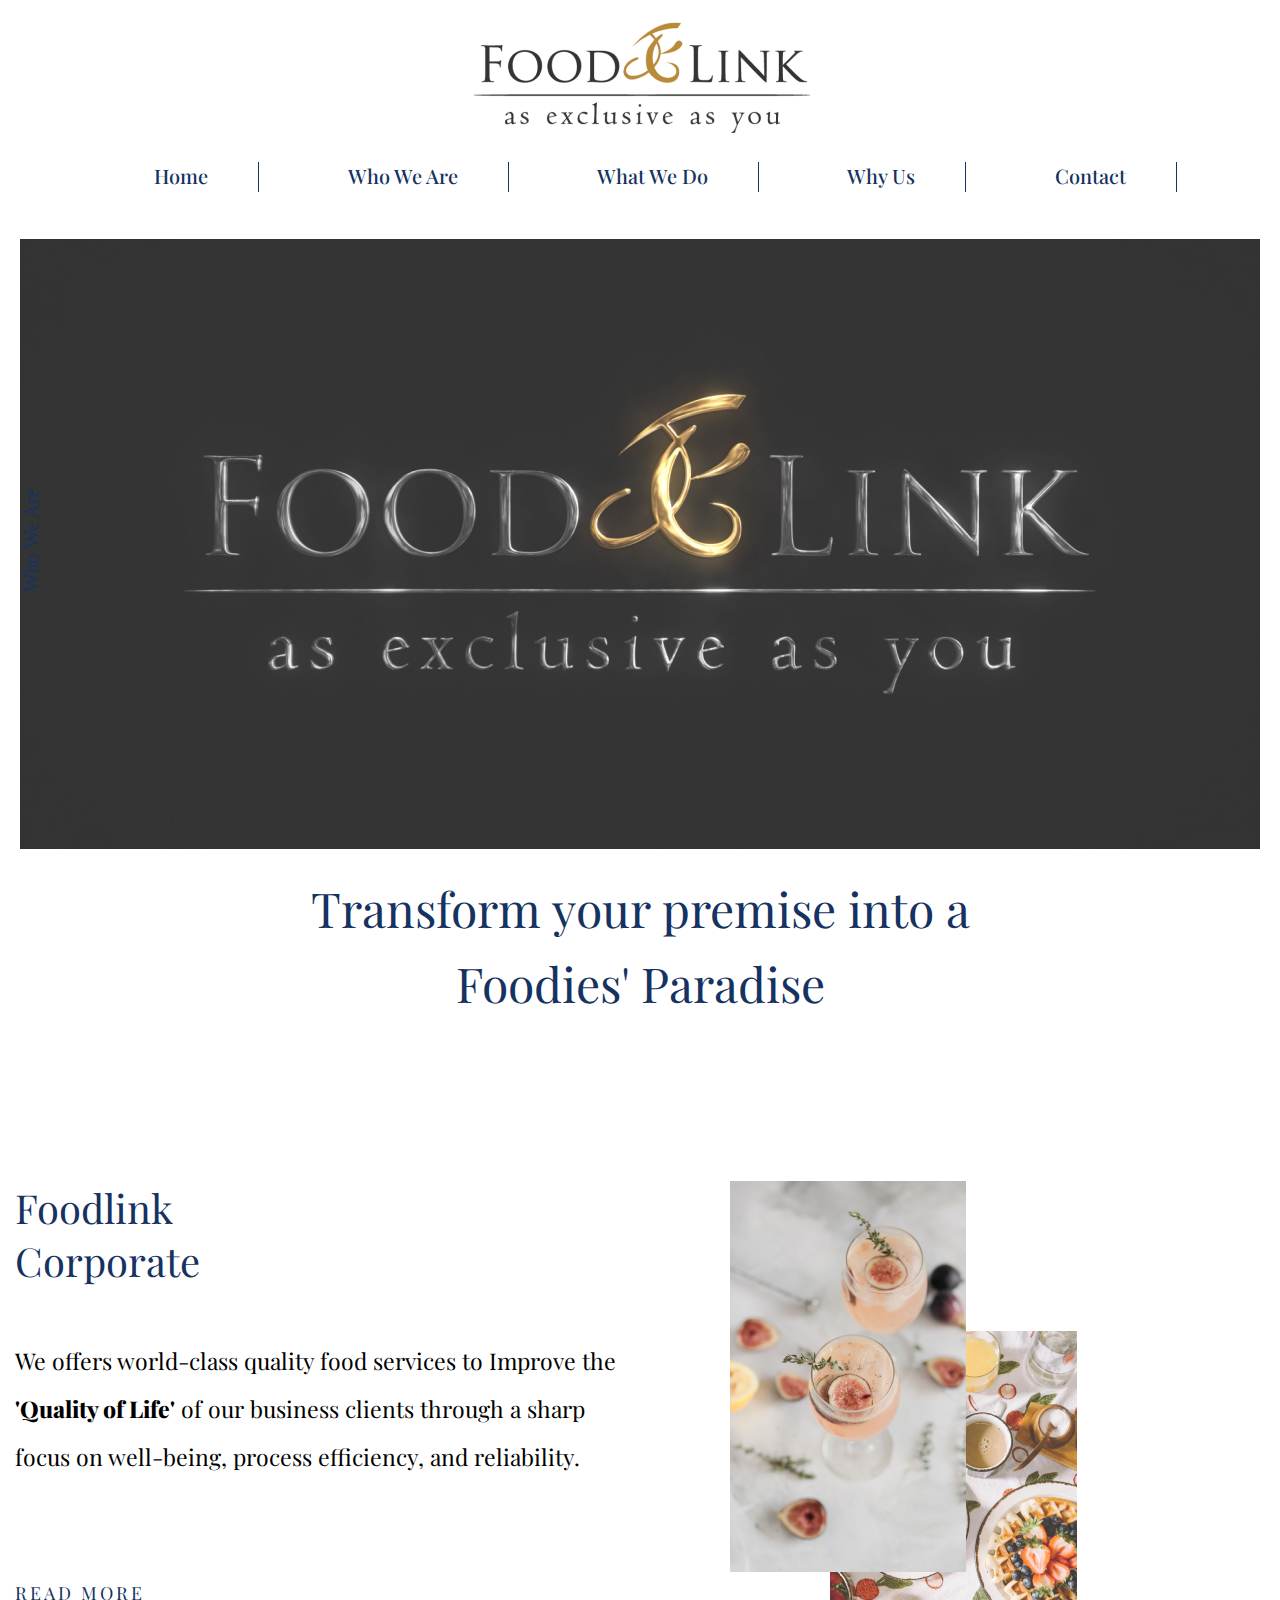
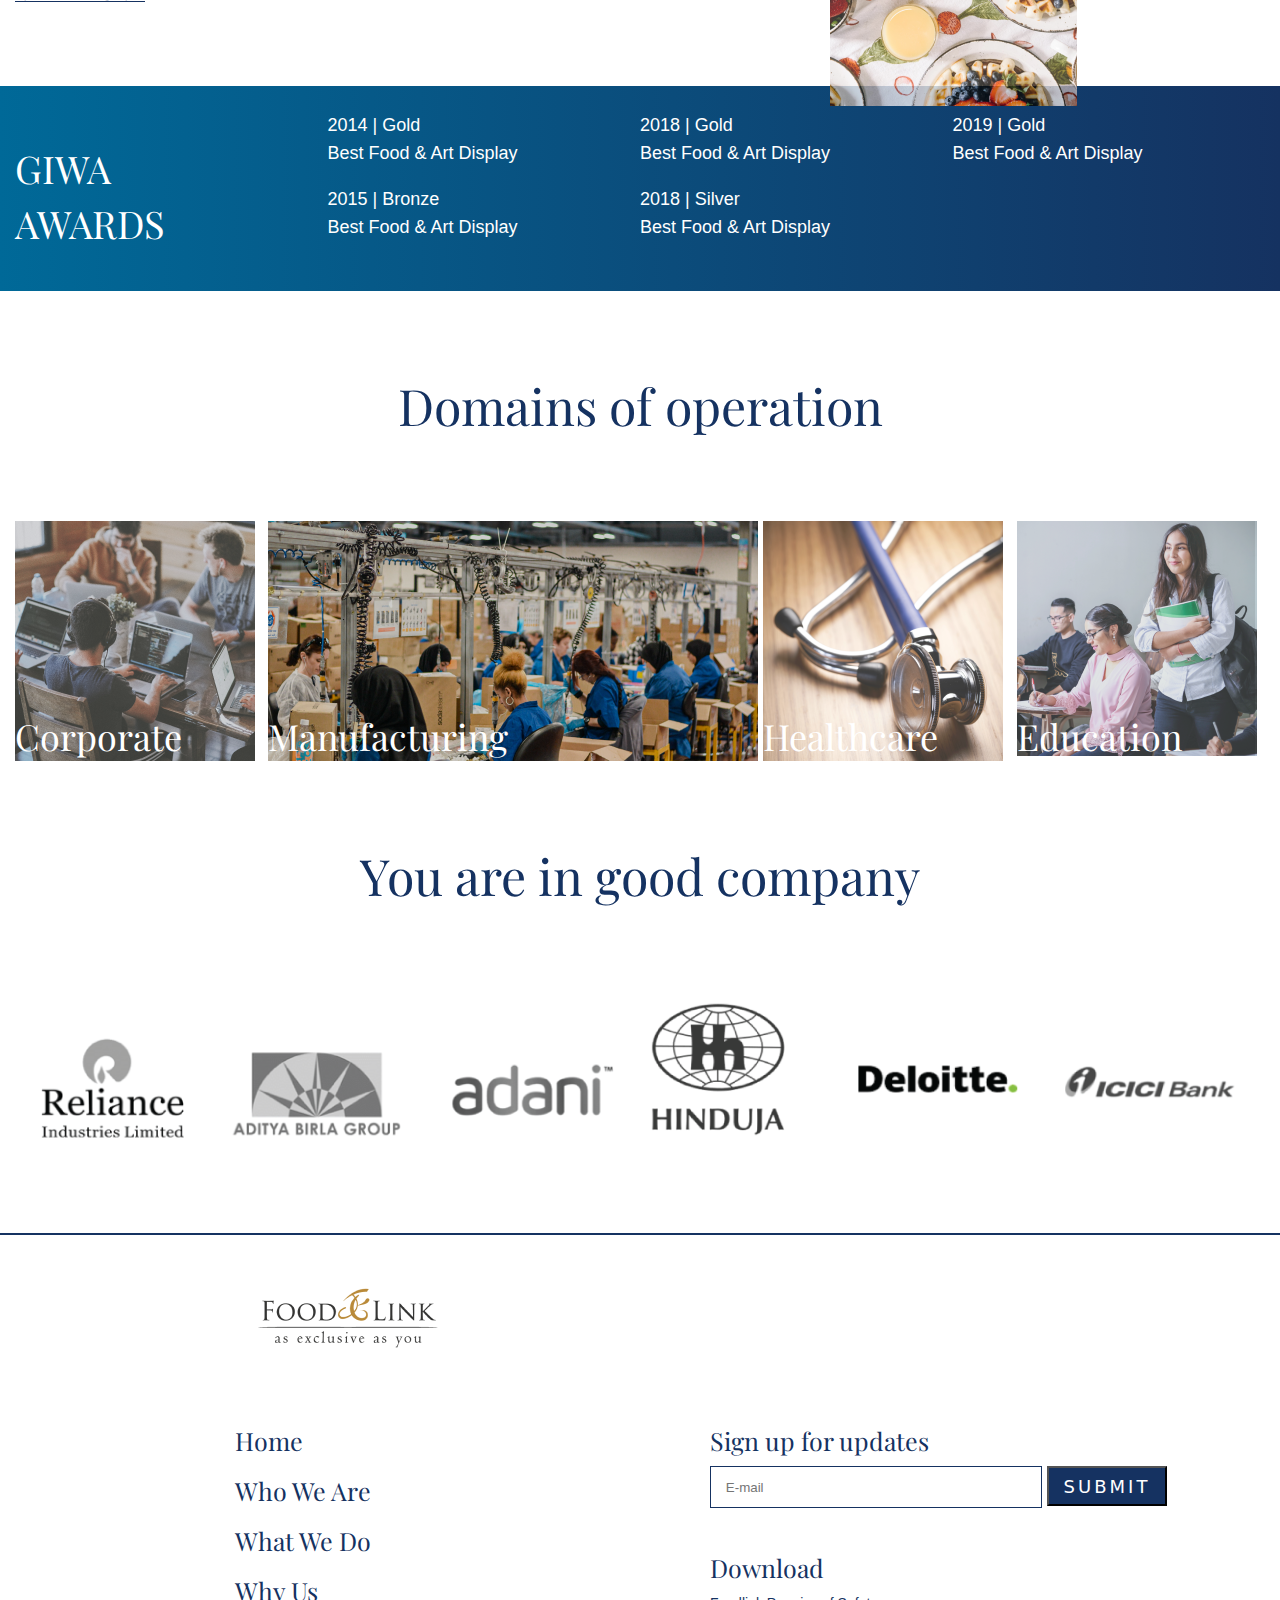
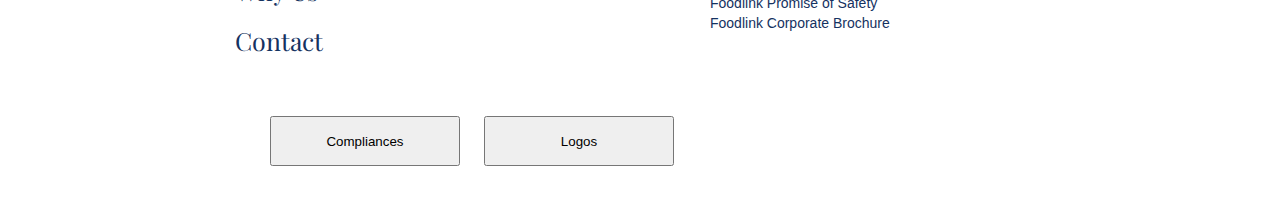
==== Page`s/Who We Are/index.html @ 5b09f66b "Next page" ====
<!DOCTYPE html>
<html lang="en">
<head>
    <meta charset="UTF-8">
    <meta http-equiv="X-UA-Compatible" content="IE=edge">
    <meta name="viewport" content="width=device-width, initial-scale=1.0">
    <!-- Titel Incloude-->
    <title>FOOT-LINK</title>
    <!-- Font-Includ -->
    <link rel="preconnect" href="https://fonts.googleapis.com">
    <link rel="preconnect" href="https://fonts.gstatic.com" crossorigin>
    <link href="https://fonts.googleapis.com/css2?family=Niconne&family=Playfair+Display:wght@400;500;600;700;800;900&display=swap" rel="stylesheet">
    <!-- Font-awesome-link -->
    <link rel="stylesheet" href="https://cdnjs.cloudflare.com/ajax/libs/font-awesome/6.2.1/css/all.min.css" integrity="sha512-MV7K8+y+gLIBoVD59lQIYicR65iaqukzvf/nwasF0nqhPay5w/9lJmVM2hMDcnK1OnMGCdVK+iQrJ7lzPJQd1w==" crossorigin="anonymous" referrerpolicy="no-referrer" />
    <!-- Style-Shit-Incloude -->
    <link rel="stylesheet" href="./accets/css/style.css">
    <link rel="stylesheet" href="./accets/css/responsive.css">
</head>
<body>
    <!-- Header-start -->
    <div id="header-section">
        <div class="container">
            <div class="header-logo">
                <img src="./accets/img/Header-logo.png" alt="LOGO">
            </div>
            <div class="header-menu">
                <ul>
                    <li><a href="#">Home</a></li>
                    <li><a href="#">Who We Are</a></li>
                    <li><a href="#">What We Do</a></li>
                    <li><a href="#">Why Us</a></li>
                    <li><a href="#">Contact</a></li>
                </ul>
            </div>
        </div>
    </div>
    <!-- Header-End -->


    <!-- Body-Part-Start -->
    <Main>
        <!-- Banner-Section-START -->
        <section id="banner-section">
            <div class="container">
                <div class="home-vertical">Who We Are</div>
                <div class="banner">
                    <img src="./accets/img/Who We Are-banner-img.png" alt="Who We Are IMG"> 
                </div>
                <div class="banner-sosiyal-icon">
                    <ul>
                        <li><a href="#"><i class="fa-solid fa-envelope"></i></a></li>
                        <li><a href="#"><i class="fa-solid fa-phone"></i></a></li>
                        <li><a href="#"><i class="fa-brands fa-square-facebook"></i></a></li>
                        <li><a href="#"><i class="fa-brands fa-square-instagram"></i></a></li>
                        <li><a href="#"><i class="fa-brands fa-twitter"></i></a></li>
                    </ul>
                </div>
            </div>
        </section>
        <!-- First-Banner-Section-End -->
        <!-- transform-Section-Start -->
        <section id="transform-section">
            <div class="container">
                <div class="transform">
                    <h1> Transform your premise into a Foodies' Paradise </h1>
                </div>
            </div>
        </section>
        <!-- transform-Section-End -->  
        <!-- food-info HTML Start -->
        <section id="food-info-section">
            <div class="container">
                <div class="food-info">
                    <div class="food-info-right-text">
                        <h1>Foodlink <br> Corporate</h1>
                        <p>We offers world-class quality food services to Improve the <strong>'Quality of Life'</strong> of our business clients through a sharp focus on well-being, process efficiency, and reliability.</p>
                        <a href="#">READ MORE</a>
                    </div>
                    <div class="food-info-left-img">
                        <div class="food-info-left-img1">
                            <img src="./accets/img/food-info-img (1).png" alt="IMG">
                        </div>
                        <div class="food-info-left-img2">
                            <img src="./accets/img/food-info-img (2).png" alt="IMG">
                        </div>
                    </div>
                </div>
            </div>
        </section>
        <!-- food-info HTML End -->
        <!-- Awards-section HTML Start -->
        <section id="awards-section">
            <div class="container">
                <div class="awards d-grid">
                    <div class="award">
                        <span>GIWA <br> AWARDS</span>
                    </div>
                    <div class="award-1">
                        <p> 2014 | Gold <br> Best Food & Art Display</p> <br>
                        <p> 2015 | Bronze <br> Best Food & Art Display</p>
                    </div>
                    <div class="award-2">
                        <p>2018 | Gold <br> Best Food & Art Display</p> <br>
                        <p>2018 | Silver <br> Best Food & Art Display</p>
                    </div>
                    <div class="award-3">
                        <p>2019 | Gold <br> Best Food & Art Display</p>
                    </div>
                </div>
            </div>
        </section>

        <!-- Awards-section HTML End -->
        <!-- Domains-section HTML Start -->
        <section id="Domains-section">
            <div class="container">
                <div class="Domains">
                    <h1>Domains of operation  </h1>
                </div>
            </div>
        </section>
        <!-- Domains-section HTML End -->
        <!-- services-section HTML Start -->
        <section id="services-section">
            <div class="container">
                <div class="services">
                    <div class="corporate">
                        <h2>Corporate </h2>
                    </div>
                    <div class="manufacturing">
                        <h2>Manufacturing</h2>
                    </div>
                    <div class="healthcare">
                        <h2>Healthcare</h2>
                    </div>
                    <div class="education">
                        <h2>Education</h2>
                    </div>
                </div>
            </div>
        </section>
        <!-- services-section HTML End -->
        <!-- good-company-section HTML Start -->
        <section id="good-company-section">
            <div class="container">
                <div class="good-company">
                    <h1> You are in good company </h1>
                </div>
            </div>
        </section>
        <!-- good-company-section HTML End -->
        <!-- logos-section HTML Start -->
        <section id="logos-section">
            <div class="container">
                <div class="logos">
                    <img src="./accets/img/logos/8 1.png" alt="">
                    <img src="./accets/img/logos/9 1.png" alt="">
                    <img src="./accets/img/logos/10 1.png" alt="">
                    <img src="./accets/img/logos/1 1.png" alt="">
                    <img src="./accets/img/logos/2 20.png" alt="">
                    <img src="./accets/img/logos/7 1.png" alt="">
                </div>
            </div>
        </section>
        <!-- logos-section HTML End -->

    </Main>
    <!-- Footer-Part-Start -->
    <footer>
        <section id="footer-top-logo">
            <div class="container">
                <div class="footer-logo">
                    <img src="./accets/img/footer-logo.png" alt="">
                </div>
            </div>
        </section>
        <section id="footer-section">
            <div class="container">
            <div class="footer">
                <div class="footer-left-content">
                    <h2><a href="#">Home</a></h2>
                    <h2><a href="#">Who We Are</a></h2>
                    <h2><a href="#">What We Do </a></h2>
                    <h2><a href="#">Why Us</a></h2>
                    <h2><a href="#">Contact </a></h2>
                </div>
                <div class="footer-right-content">
                    <h2>Sign up for updates</h2>
                    <div class="footer-input">
                        <input type="text" placeholder="    E-mail">
                        <button>SUBMIT</button>
                    </div>
                    <h2>Download</h2>
                    <p> Foodlink Promise of Safety </p>
                    <p>Foodlink Corporate Brochure</p>
                </div>
                </div>
            </div>
        </section>
        <section id="footer-buttomm-section">
            <div class="container">
                <div class="footer-button">
                    <button>Compliances</button>
                    <button>Logos</button>
                </div>
            </div>
        </section>
        
    </footer>
    <!-- Footer-Part-End -->

    <script src="./accets/js/app.js"></script>
</body>
</html>
---- Page`s/Who We Are/accets/css/style.css ----
/* 
    Templeate Name  : Food-Link
    Author          : Expart Mehedi
    Author URL      : https://www.facebook.com/contact.developermehedi

*/
/************* Tabel Content *********/
/* 
    01. Header Section
*/

/* Utility */
*{
    padding: 0;
    margin: 0;
    list-style: none;
}

:root{
    --153261: #153261
}
.container{
    max-width: 1250px;
    margin: auto;
}
.list-style-none{
    list-style: none;
}
body a{
    text-decoration: none;
    display: inline-block;
}
body img{
    max-width: 100%;
}
.d-flex{
    display: flex;
}
.d-grid{
    display: grid;
}
.colum-2{
    display: grid;
    grid-template-columns: 1fr 1fr;
    gap: 5px;
}
.btn-primary{
    background-color: var(--6C63FF);
    width: 204px;
    height: 68px;
    border-radius: 4px;
    border: none;
}
.btn-primary a{
    color: #FFFFFF;
    font-weight: var(--font_weight-900);
    font-size: var(--font_size-25);
    line-height: 29.3px;
}
.w-100{
    width: 100%;
}

/* Section */

    /* Main CSS Start */

/* Header Section Start */
#header-section{
    text-align: center;
}
.header-menu ul {
    display: flex;
    justify-content: space-evenly;
}
.header-menu ul li::before{
    position: relative;
}
.header-menu ul li::after {
    position: absolute;
    content: "";
    height: 30px;
    border-left: 1px solid var(--153261);
    margin-left: 50px;
}
.header-menu ul li a {
    font-family: 'Playfair Display';
    font-size: 20px;
    font-weight: 500;
    color: var(--153261);
}
/* Header Section  End----*/
/* Banner Section  Stert---*/
#banner-section{
    position: relative;
}
.home-vertical {
    position: absolute;
    left: -20px;
    top: 290px;
    transform: rotate(-90deg);
    color: #153261;
    font-size: 20px;
    font-weight: 400;
}
.banner-sosiyal-icon {
    position: absolute;
    content: "";
    top: 190px;
    right: 10px;
}
.banner-sosiyal-icon ul li a {
    font-size: 20px;
    margin-bottom: 15px;
    color: #006998;
}
.banner {
    width: 100%;
    height: 572px;
    margin-top: 50px;
    text-align: center;
}

.banner h3 {
    color: #fff;
    text-align: center;
    font-size: 60px;
    margin: 120px;
    padding-top: 130px;
    font-weight: 400;
    line-height: 90px;
    font-family: 'Playfair Display';
    margin-bottom: 10px;
}
.bannder-button{
    text-align: center;
}
.banner-button {
    background: transparent;
    padding: 20px 60px;
    border: 1px solid #fff;
}
.banner-button a {
    color: #fff;
    font-weight: 400;
    font-size: 18px;
}
/* Banner Section  End---*/
/* Transform Section  Start---*/
.transform{}
.transform h1 {
    font-size: 48px;
    color: var(--153261);
    text-align: center;
    font-weight: 400;
    font-family: 'Playfair Display';
    padding: 60px 100px;
    margin: 0 120px;
    line-height: 75px;
}
/* Transform Section  End---*/
/* food-info Section  Start---*/
#food-info-section {
    padding: 100px 0 80px 0;
}
.food-info{
    display: grid;
    grid-template-columns: 1fr 1fr;
}
.food-info-left-img{
    position: relative;
    top: 0;
    left: 0;
}
.food-info-left-img1 {
    position: absolute;
    content: "";
    top: 150px;
    left: 190px;
}
.food-info-left-img2 {
    position: absolute;
    content: "";
    top: 0;
    left: 90px;
}
.food-info-right-text{}
.food-info-right-text h1 {
    font-size: 40px;
    font-family: 'Playfair Display';
    line-height: 53px;
    font-weight: 400;
    margin-bottom: 50px;
    color: var(--153261);
}
.food-info-right-text p {
    font-size: 23px;
    font-family: 'Playfair Display';
    line-height: 48px;
    margin-bottom: 100px;
    color: #000;
}
.food-info-right-text p strong {
    font-weight: 800;
}
.food-info-right-text a {
    color: var(--153261);
    font-size: 18px;
    line-height: 25px;
    font-family: 'Playfair Display';
    font-weight: 400;
    letter-spacing: 3px;
    text-decoration: underline;
}
/* ood-info Section  End---*/
/* awards Section  Start---*/
#awards-section {
    background: linear-gradient(90deg, #006998 0%, #153261 100%);
    padding: 25px 0 40px 0;
}
.awards{
    grid-template-columns: 1fr 1fr 1fr 1fr;
}
.award span {
    display: inline-block;
    color: #FFFFFF;
    font-size: 38px;
    line-height: 55px;
    font-family: 'Playfair Display';
    font-weight: 400;
    margin-top: 30px;
}
.awards h1, p {
    font-family: sans-serif;
    color: #FFFFFF;
    font-size: 18px;
    font-weight: 400;
    line-height: 28px;
}
/* awards Section  End---*/
/* Domains-section  Start---*/

#Domains-section {
    padding: 80px 0;
}
.Domains {
    text-align: center;
}
.Domains h1{
    font-family: 'Playfair Display';
    font-size: 50px;
    color: var(--153261);
    font-weight: 400;
    line-height: 70px;

}
/* Domains-section  End---*/
/* Service-section  Start---*/
#services-section{}
.services{
    display: grid;
    grid-template-columns: 1fr 1fr 1fr 1fr;
    gap: 5px;
}
.services h2{
    display: flex;
    flex-direction: column-reverse;
    height: 240px;
    color: #fff;
    font-family: 'Playfair Display';
    font-size: 36px;
    line-height: 50px;
    font-weight: 400;
}
.corporate{
    background-image: url(../img/Corporate\ .png);
    height: 240px;
    width: 240px;
}
.manufacturing{
    background-image: url(../img/Manufacturing.png);
    height: 240px;
    width: 490px;
}
.healthcare{
    background-image: url(../img/Healthcare.png);
    height: 240px;
    width: 240px;
}
.education{
    background-image: url(../img/Education.png);
    height: 235px;
    width: 240px;
}
/* Service-section  End---*/
/* good-company-section  Start---*/
#good-company-section{
    padding: 80px 0;
}
.good-company {
    text-align: center;
}
.good-company h1 {
    font-family: 'Playfair Display';
    color: var(--153261);
    font-size: 50px;
    font-weight: 400;
    line-height: 70px;
}
/* good-company-section  End---*/
/* glogos-section  Start---*/
#logos-section {
    border-bottom: 2px solid var(--153261);
    padding-bottom: 50px;
}
.logos{
    display: grid;
    grid-template-columns: 1fr 1fr 1fr 1fr 1fr 1fr;
}
/* glogos-section  End---*/
/* footer-top-logo-section  Start---*/
#footer-top-logo {
    margin-left: 250px;
}
.footer-logo{
}
/* footer-top-logo-section  End---*/
/* footer-section  Start---*/
#footer-section{}
.footer{
    display: grid;
    grid-template-columns: 1fr 1fr;
}
.footer-left-content{}
.footer-left-content h2 {
    margin-left: 220px;
}
.footer-left-content h2 a {
    color: var(--153261);
    font-size: 25px;
    font-family: 'Playfair Display';
    line-height: 50px;
    font-weight: 400;
}
.footer-right-content {
    margin-left: 70px;
}
.footer-right-content h2 {
    color: var(--153261);
    font-size: 25px;
    font-family: 'Playfair Display';
    line-height: 50px;
    font-weight: 400;
}
.footer-input{display: grid; grid-template-columns: 1fr 1fr; gap: 5px;}
.footer-input input {
    height: 40px;
    width: 330px;
    border: 1px solid #153261;
    margin-bottom: 35px;
}
.footer-input button {
    height: 40px;
    width: 120px;
    background: #153261;
    color: #fff;
    font-size: 18px;
    font-weight: 200;
    font-family: system-ui;
    letter-spacing: 3px;
}
.footer-right-content p {
    color: var(--153261);
    font-size: 14px;
    font-weight: 400;
    line-height: 20px;
}
/* footer-section  End---*/
/* footer-buttom-section  Start---*/
#footer-buttomm-section {
    padding: 50px 0 50px 250px;
}
.footer-button{}
.footer-button button {
    height: 50px;
    width: 190px;
    margin-left: 20px;
}
/* footer-buttom-section  End---*/








                             /* Main CSS END */
---- Page`s/Who We Are/accets/css/responsive.css ----
@media only screen and (max-width: 992px){
    .banner {background-size: contain; width: 90%; background-position: center; margin-left: 48px; }
    .banner h3 { font-size: 40px; margin: 50px; line-height: 70px; }
    .banner-button { padding: 16px 50px; }
    .services { grid-template-columns: 1fr 1fr; gap: 30px; padding: 0 120px; }
    .footer { grid-template-columns: 1fr 1fr; padding: 0 40px 0 0; }
}
@media only screen and (max-width: 768px){
    .header-logo {width: 35%; display: inline-block;}
    .header-menu ul li::after { margin-left: 30px;}
    .banner h3 { font-size: 25px; margin: 25px; line-height: 45px; }
    .banner-button { padding: 12px 30px; }
    .banner-button a { font-size: 15px; }
    .banner-sosiyal-icon ul li a {font-size: 15px;}
    .banner-sosiyal-icon { right: 7px;  }
    .banner { margin-left: 40px;  }
    .transform h1 { font-size: 40px; margin: 0 50px; }
    .food-info-left-img img { max-width: 80%; }
    .food-info-right-text h1 { margin: 80px 0 35px 0; }
    .food-info-right-text p { line-height: 45px; margin-bottom: 50px; }
    .services { gap: 25px; padding: 0px 20px; }
    .services { gap: 10px; padding: 0px 15px; }
    .footer-left-content { margin-left: -170px; }
}
@media only screen and (max-width: 600px){
    .header-menu ul li::after { margin-left: 15px; }
    .header-menu ul li a {font-size: 18px;} 
    #banner-section { height: 251px; }
    .banner { margin-left: 30px; background-repeat: no-repeat; background-position: top; }
    .banner h3 { padding-top: 50px; font-size: 20px; line-height: 40px; }
    .banner-button { padding: 5px 15px; }
    .banner-button a { font-size: 10px; }
    .home-vertical { left: -5px;  top: 125px; }
    .home-vertical { font-size: 16px; }
    .banner-sosiyal-icon { top: 60px; }
    .banner-sosiyal-icon ul li a { font-size: 12px; }
    .transform h1 { font-size: 30px; margin: 0 35px; line-height: 60px; }
    .food-info { display: inline-block; }
    .food-info-right-text { margin-top: 480px; padding: 0 50px; }
    .awards { grid-template-columns: 1fr 1fr; gap: 39px; padding: 0 30px; }
    .services { padding: 0px 40px; grid-template-columns: 1fr; }
    .good-company h1 { font-size: 35px; line-height: 0; }
    .logos { grid-template-columns: 1fr 1fr 1fr; padding: 20px; gap: 10px; }
    .footer-input input { width: 225px;}
    .footer-right-content { margin-left: 40px; }
    .footer { padding: 0 5px 0 0; }
    .footer{ grid-template-columns: 1fr; padding: 0 40px 0 0; gap: 20px; text-align: center; }
    .footer-right-content {  margin: 0; padding: 0 90px; }
    #footer-top-logo { margin-left: 0; text-align: center; }
}
@media only screen and (max-width: 480px){
    .header-menu ul li::after {margin-left: 10px;}
    .header-menu ul li::after {height: 20px; }
    .header-menu ul li a { font-size: 15px; }
    .home-vertical { top: 100px; }
    #banner-section { overflow: hidden; }
    .banner-sosiyal-icon ul li a {font-size: 10px; margin-bottom: 4px; }
    .banner-sosiyal-icon { right: 4px; }
    .banner h3 { font-size: 15px; line-height: 25px; }
    .transform h1 {padding: 40px 40px;}
    .food-info-right-text p { line-height: 40px;  margin-bottom: 35px; font-size: 21px; }
    .food-info-right-text h1 { margin: 95px 0 35px 92px; }
    .Domains h1 {font-size: 40px; }
    .services { padding: 0; }
    .footer-left-content { margin-left: -260px; margin-top: -30px; }
    .footer-left-content h2 a { line-height: 40px; }
}
@media only screen and (max-width: 380px){
    #header-section {margin-bottom: -125px;}
    .header-logo {display: block; width: 45%;}
    .header-menu{display: none; }
    .transform h1 { padding: 0; font-size: 28px; }
    .food-info-right-text h1 { margin: 95px 0 35px 45px; }
    .food-info-left-img { top: 25px; left: -25px; }
    .Domains h1 {font-size: 30px; }
    .good-company h1 { line-height: 40px; }
    #good-company-section { padding: 40px 0; }
    .logos { grid-template-columns: 1fr 1fr; }

}
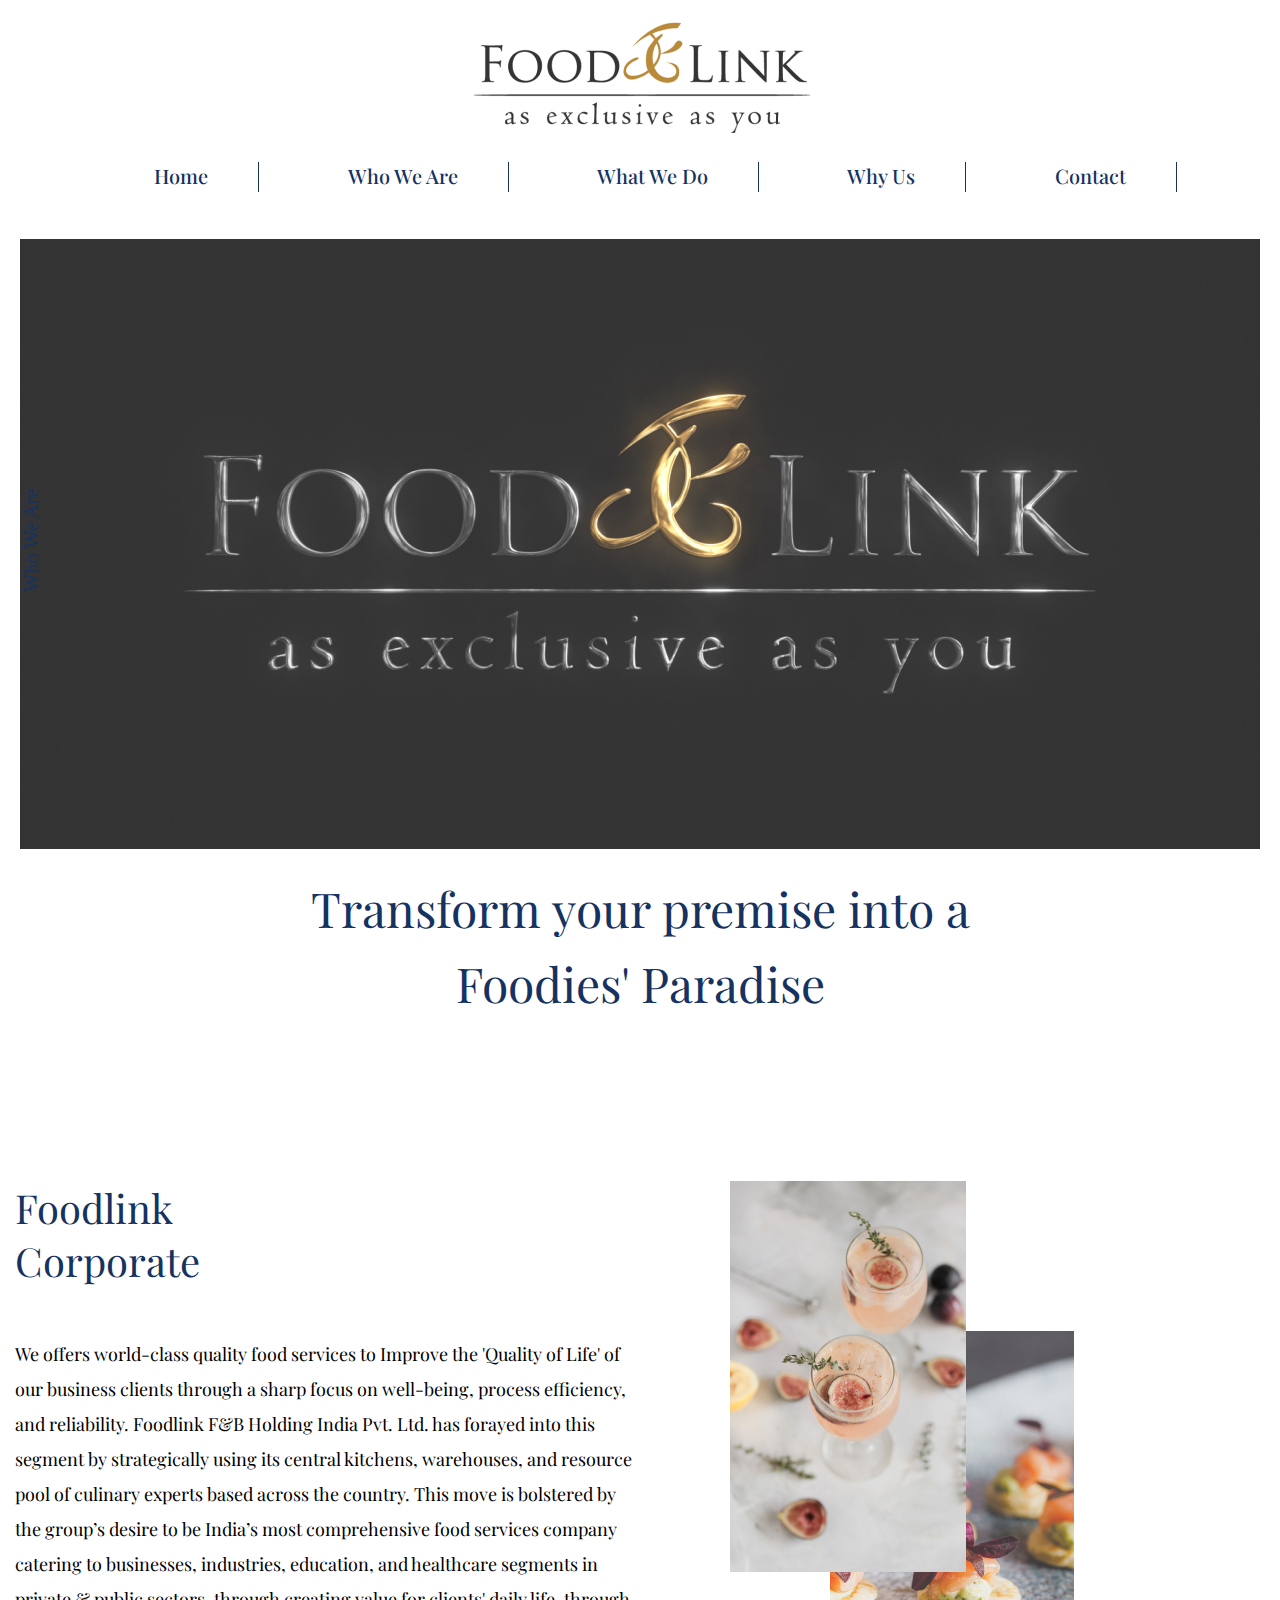
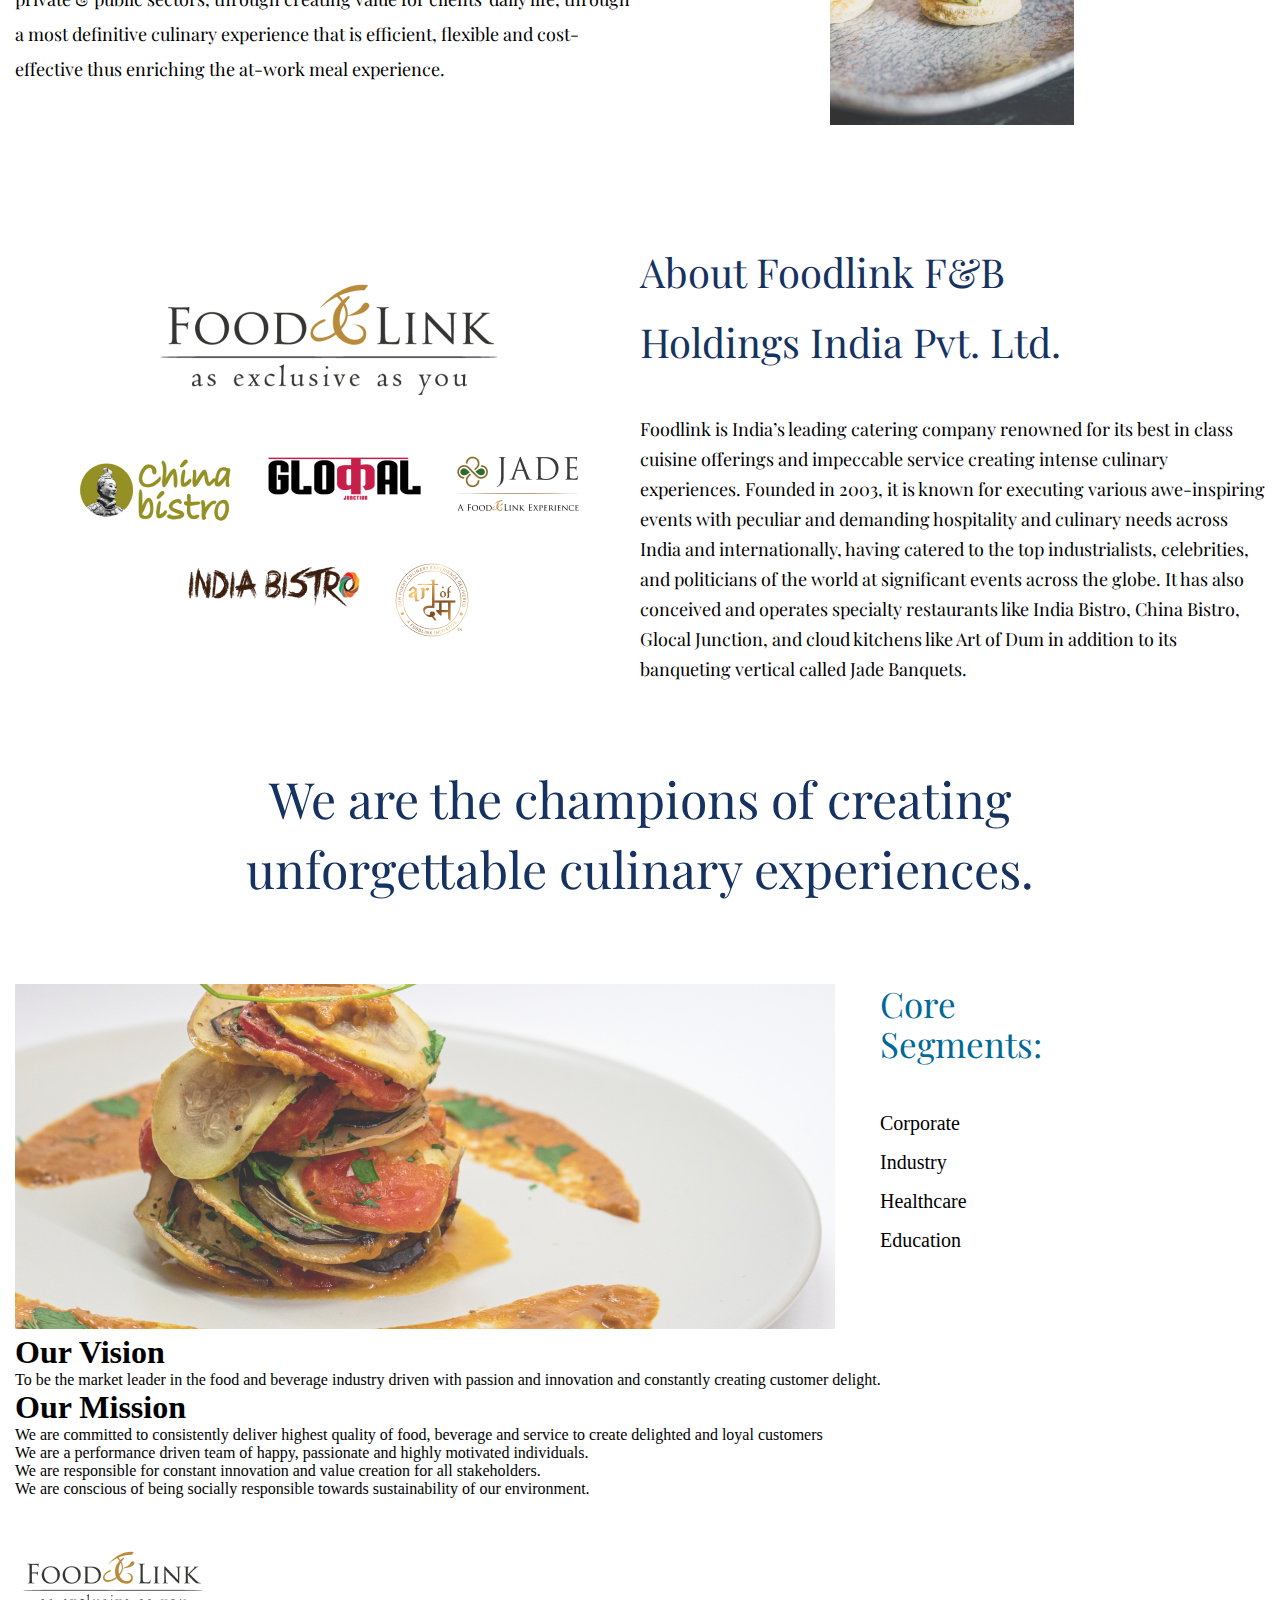
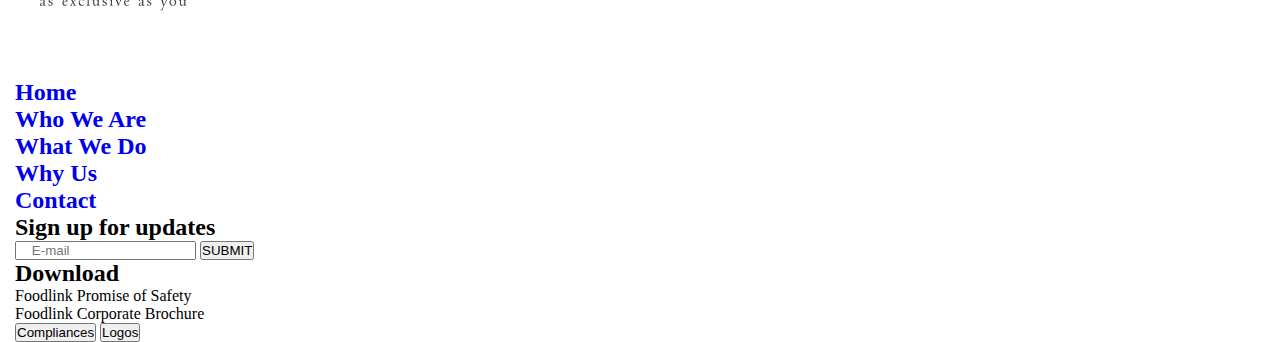
==== commit eae71322: "inerpage design" ====
--- a/Page`s/Who We Are/index.html
+++ b/Page`s/Who We Are/index.html
@@ -73,12 +73,11 @@
                 <div class="food-info">
                     <div class="food-info-right-text">
                         <h1>Foodlink <br> Corporate</h1>
-                        <p>We offers world-class quality food services to Improve the <strong>'Quality of Life'</strong> of our business clients through a sharp focus on well-being, process efficiency, and reliability.</p>
-                        <a href="#">READ MORE</a>
+                        <p>We offers world-class quality food services to Improve the 'Quality of Life' of our business clients through a sharp focus on well-being, process efficiency, and reliability. Foodlink F&B Holding India Pvt. Ltd. has forayed into this segment by strategically using its central kitchens, warehouses, and resource pool of culinary experts based across the country. This move is bolstered by the group’s desire to be India’s most comprehensive food services company catering to businesses, industries, education, and healthcare segments in private & public sectors, through creating value for clients' daily life, through a most definitive culinary experience that is efficient, flexible and cost-effective thus enriching the at-work meal experience.</p>
                     </div>
                     <div class="food-info-left-img">
                         <div class="food-info-left-img1">
-                            <img src="./accets/img/food-info-img (1).png" alt="IMG">
+                            <img src="./accets/img/sebastian-coman-photography-ZGgIYaL9lYk-unsplash 1.png" alt="IMG">
                         </div>
                         <div class="food-info-left-img2">
                             <img src="./accets/img/food-info-img (2).png" alt="IMG">
@@ -88,81 +87,85 @@
             </div>
         </section>
         <!-- food-info HTML End -->
-        <!-- Awards-section HTML Start -->
-        <section id="awards-section">
-            <div class="container">
-                <div class="awards d-grid">
-                    <div class="award">
-                        <span>GIWA <br> AWARDS</span>
-                    </div>
-                    <div class="award-1">
-                        <p> 2014 | Gold <br> Best Food & Art Display</p> <br>
-                        <p> 2015 | Bronze <br> Best Food & Art Display</p>
-                    </div>
-                    <div class="award-2">
-                        <p>2018 | Gold <br> Best Food & Art Display</p> <br>
-                        <p>2018 | Silver <br> Best Food & Art Display</p>
-                    </div>
-                    <div class="award-3">
-                        <p>2019 | Gold <br> Best Food & Art Display</p>
-                    </div>
-                </div>
-            </div>
-        </section>
-
-        <!-- Awards-section HTML End -->
+        <!-- about-foodlink-section HTML Start -->
+        <section id="about-foodlink-section">
+            <div class="container">
+                <div class="about-foodlink">
+                    <div class="about-foodlink-logo"> 
+                        <img src="./accets/img/Header-logo.png" alt="">
+                    </div>
+                    <div class="about-foodlink-text">
+                        <h1>About Foodlink F&B <br> Holdings India Pvt. Ltd.</h1>
+                    </div>
+                    <div class="about-foodlink-logo">
+                        <ul>
+                            <li><img src="./accets/img/logos/china-bistro.png" alt="LOGO"></li>
+                            <li><img src="./accets/img/logos/glocal.png" alt="LOGO"></li>
+                            <li><img src="./accets/img/logos/New Jade Logo_11.03 1.png" alt="LOGO"></li>
+                            <li><img src="./accets/img/logos/india-bistro.png" alt="LOGO"></li>
+                            <li><img src="./accets/img/logos/ART OF DUM LOGO-01 1.png" alt="LOGO"></li>
+                        </ul>
+                    </div>
+                    <div class="about-foodlink-p-text">
+                        <p>Foodlink is India’s leading catering company renowned for its best in class cuisine offerings and impeccable service creating intense culinary experiences. Founded in 2003, it is known for executing various awe-inspiring events with peculiar and demanding hospitality and culinary needs across India and internationally, having catered to the top industrialists, celebrities, and politicians of the world at significant events across the globe. It has also conceived and operates specialty restaurants like India Bistro, China Bistro, Glocal Junction, and cloud kitchens like Art of Dum in addition to its banqueting vertical called Jade Banquets.</p>
+                    </div>
+                </div>
+            </div>
+        </section>
+
+        <!-- about-foodlink-section HTML End -->
         <!-- Domains-section HTML Start -->
         <section id="Domains-section">
             <div class="container">
                 <div class="Domains">
-                    <h1>Domains of operation  </h1>
+                    <h1> We are the champions of creating <br> unforgettable culinary experiences. </h1>
                 </div>
             </div>
         </section>
         <!-- Domains-section HTML End -->
-        <!-- services-section HTML Start -->
-        <section id="services-section">
-            <div class="container">
-                <div class="services">
-                    <div class="corporate">
-                        <h2>Corporate </h2>
-                    </div>
-                    <div class="manufacturing">
-                        <h2>Manufacturing</h2>
-                    </div>
-                    <div class="healthcare">
-                        <h2>Healthcare</h2>
-                    </div>
-                    <div class="education">
-                        <h2>Education</h2>
-                    </div>
-                </div>
-            </div>
-        </section>
-        <!-- services-section HTML End -->
-        <!-- good-company-section HTML Start -->
-        <section id="good-company-section">
-            <div class="container">
-                <div class="good-company">
-                    <h1> You are in good company </h1>
-                </div>
-            </div>
-        </section>
-        <!-- good-company-section HTML End -->
-        <!-- logos-section HTML Start -->
-        <section id="logos-section">
-            <div class="container">
-                <div class="logos">
-                    <img src="./accets/img/logos/8 1.png" alt="">
-                    <img src="./accets/img/logos/9 1.png" alt="">
-                    <img src="./accets/img/logos/10 1.png" alt="">
-                    <img src="./accets/img/logos/1 1.png" alt="">
-                    <img src="./accets/img/logos/2 20.png" alt="">
-                    <img src="./accets/img/logos/7 1.png" alt="">
-                </div>
-            </div>
-        </section>
-        <!-- logos-section HTML End -->
+        <!-- Core-Segments-section HTML Start -->
+        <section id="Core-Segments-section">
+            <div class="container">
+                <div class="Core-Segments">
+                    <div class="Core-Segments-logo"> 
+                        <img src="./accets/img/amirali-mirhashemian-R02KgL5Ti3Y-unsplash 1.png" alt="IMG">
+                    </div>
+                    <div class="Core-Segments-text">
+                        <h1>Core <br> Segments:</h1>
+                        <p>Corporate <br>
+                            Industry <br>
+                            Healthcare <br>
+                            Education</p>
+                    </div>
+                </div>
+            </div>
+        </section>
+        <!-- Core-Segments-section HTML End -->
+        <!-- our-vision-mission-section HTML Start -->
+        <section id="our-vision-mission-section">
+            <div class="container">
+                <div class="our-vision-mission">
+                    <div class="our-vision">
+                        <h1>Our Vision</h1>
+                        <p>To be the market leader in the food and beverage industry driven with passion and innovation and constantly creating customer delight. 
+                        </p>
+                    </div>
+                    <div class="our-mission">
+                        <h1>Our Mission</h1>
+                        
+                        <p>We are committed to consistently deliver highest quality of food, beverage and service to create delighted and loyal customers</p>
+
+                        <p>We are a performance driven team of happy, passionate and highly motivated individuals.</p>
+
+                        <p>We are responsible for constant innovation and value creation for all stakeholders. </p>
+
+                        <p>We are conscious of being socially responsible towards sustainability of our environment.</p>
+                    </div>
+                </div>
+            </div>
+        </section>
+        <!-- our-vision-mission-section HTML End -->
+        
 
     </Main>
     <!-- Footer-Part-Start -->
--- a/Page`s/Who We Are/accets/css/style.css
+++ b/Page`s/Who We Are/accets/css/style.css
@@ -161,7 +161,7 @@
 /* Transform Section  End---*/
 /* food-info Section  Start---*/
 #food-info-section {
-    padding: 100px 0 80px 0;
+    padding: 100px 0 50px 0;
 }
 .food-info{
     display: grid;
@@ -169,7 +169,7 @@
 }
 .food-info-left-img{
     position: relative;
-    top: 0;
+    top: -50;
     left: 0;
 }
 .food-info-left-img1 {
@@ -194,9 +194,9 @@
     color: var(--153261);
 }
 .food-info-right-text p {
-    font-size: 23px;
-    font-family: 'Playfair Display';
-    line-height: 48px;
+    font-size: 18px;
+    font-family: 'Playfair Display';
+    line-height: 35px;
     margin-bottom: 100px;
     color: #000;
 }
@@ -214,29 +214,39 @@
 }
 /* ood-info Section  End---*/
 /* awards Section  Start---*/
-#awards-section {
-    background: linear-gradient(90deg, #006998 0%, #153261 100%);
-    padding: 25px 0 40px 0;
-}
-.awards{
-    grid-template-columns: 1fr 1fr 1fr 1fr;
-}
-.award span {
-    display: inline-block;
-    color: #FFFFFF;
-    font-size: 38px;
-    line-height: 55px;
-    font-family: 'Playfair Display';
-    font-weight: 400;
-    margin-top: 30px;
-}
-.awards h1, p {
-    font-family: sans-serif;
-    color: #FFFFFF;
+#about-foodlink-section {
+}
+.about-foodlink{
+    display: grid;
+    grid-template-columns: 1fr 1fr;
+}
+.about-foodlink-logo{
+    text-align: center;
+}
+.about-foodlink-text h1 {
+    font-family: 'Playfair Display';
+    font-size: 40px;
+    color: var(--153261);
+    font-weight: 400;
+    line-height: 70px;
+}
+.about-foodlink-logo{
+    margin-top: 25px;
+}
+.about-foodlink-logo ul {
+    display: flex;
+    justify-content: center;
+    flex-wrap: wrap;
+    gap: 25px;
+}
+.about-foodlink-p-text p {
     font-size: 18px;
-    font-weight: 400;
-    line-height: 28px;
-}
+    font-family: 'Playfair Display';
+    line-height: 30px;
+    color: #000;
+    margin-top: -10px;
+}
+
 /* awards Section  End---*/
 /* Domains-section  Start---*/
 
@@ -255,144 +265,41 @@
 
 }
 /* Domains-section  End---*/
-/* Service-section  Start---*/
-#services-section{}
-.services{
-    display: grid;
-    grid-template-columns: 1fr 1fr 1fr 1fr;
-    gap: 5px;
-}
-.services h2{
-    display: flex;
-    flex-direction: column-reverse;
-    height: 240px;
-    color: #fff;
-    font-family: 'Playfair Display';
-    font-size: 36px;
-    line-height: 50px;
-    font-weight: 400;
-}
-.corporate{
-    background-image: url(../img/Corporate\ .png);
-    height: 240px;
-    width: 240px;
-}
-.manufacturing{
-    background-image: url(../img/Manufacturing.png);
-    height: 240px;
-    width: 490px;
-}
-.healthcare{
-    background-image: url(../img/Healthcare.png);
-    height: 240px;
-    width: 240px;
-}
-.education{
-    background-image: url(../img/Education.png);
-    height: 235px;
-    width: 240px;
-}
-/* Service-section  End---*/
-/* good-company-section  Start---*/
-#good-company-section{
-    padding: 80px 0;
-}
-.good-company {
-    text-align: center;
-}
-.good-company h1 {
-    font-family: 'Playfair Display';
-    color: var(--153261);
-    font-size: 50px;
-    font-weight: 400;
-    line-height: 70px;
-}
-/* good-company-section  End---*/
-/* glogos-section  Start---*/
-#logos-section {
-    border-bottom: 2px solid var(--153261);
-    padding-bottom: 50px;
-}
-.logos{
-    display: grid;
-    grid-template-columns: 1fr 1fr 1fr 1fr 1fr 1fr;
-}
-/* glogos-section  End---*/
-/* footer-top-logo-section  Start---*/
-#footer-top-logo {
-    margin-left: 250px;
-}
-.footer-logo{
-}
-/* footer-top-logo-section  End---*/
-/* footer-section  Start---*/
-#footer-section{}
-.footer{
+/* Core-Segments-section  Start---*/
+#Core-Segments-section{}
+.Core-Segments {
     display: grid;
     grid-template-columns: 1fr 1fr;
 }
-.footer-left-content{}
-.footer-left-content h2 {
-    margin-left: 220px;
-}
-.footer-left-content h2 a {
-    color: var(--153261);
-    font-size: 25px;
-    font-family: 'Playfair Display';
-    line-height: 50px;
-    font-weight: 400;
-}
-.footer-right-content {
-    margin-left: 70px;
-}
-.footer-right-content h2 {
-    color: var(--153261);
-    font-size: 25px;
-    font-family: 'Playfair Display';
-    line-height: 50px;
-    font-weight: 400;
-}
-.footer-input{display: grid; grid-template-columns: 1fr 1fr; gap: 5px;}
-.footer-input input {
-    height: 40px;
-    width: 330px;
-    border: 1px solid #153261;
-    margin-bottom: 35px;
-}
-.footer-input button {
-    height: 40px;
-    width: 120px;
-    background: #153261;
-    color: #fff;
-    font-size: 18px;
-    font-weight: 200;
-    font-family: system-ui;
-    letter-spacing: 3px;
-}
-.footer-right-content p {
-    color: var(--153261);
-    font-size: 14px;
-    font-weight: 400;
-    line-height: 20px;
-}
-/* footer-section  End---*/
-/* footer-buttom-section  Start---*/
-#footer-buttomm-section {
-    padding: 50px 0 50px 250px;
-}
-.footer-button{}
-.footer-button button {
-    height: 50px;
-    width: 190px;
-    margin-left: 20px;
-}
-/* footer-buttom-section  End---*/
-
-
-
-
-
-
-
-
-                             /* Main CSS END */+.Core-Segments-logo {
+    height: 350px;
+    width: 820px;
+    margin-right: 45px;
+}
+.Core-Segments-logo img{}
+.Core-Segments-text{}
+.Core-Segments-text h1 {
+    font-family: 'Playfair Display';
+    font-size: 35px;
+    color: #006998;
+    font-weight: 400;
+    line-height: 40px;
+    margin-bottom: 40px;
+}
+.Core-Segments-text p {
+    font-size: 20px;
+    color: #000;
+    font-family: 'barlow';
+    line-height: 39px;
+    font-weight: 400;
+}
+/* Core-Segments-section  End---*/
+/* our-vision-mission-section  Start---*/
+#our-vision-mission-section{}
+.our-vision-mission{}
+.our-vision{}
+.our-vision h1{}
+.our-vision p{}
+.our-mission h1{}
+.our-mission p{}
+/* our-vision-mission-section  End---*/
